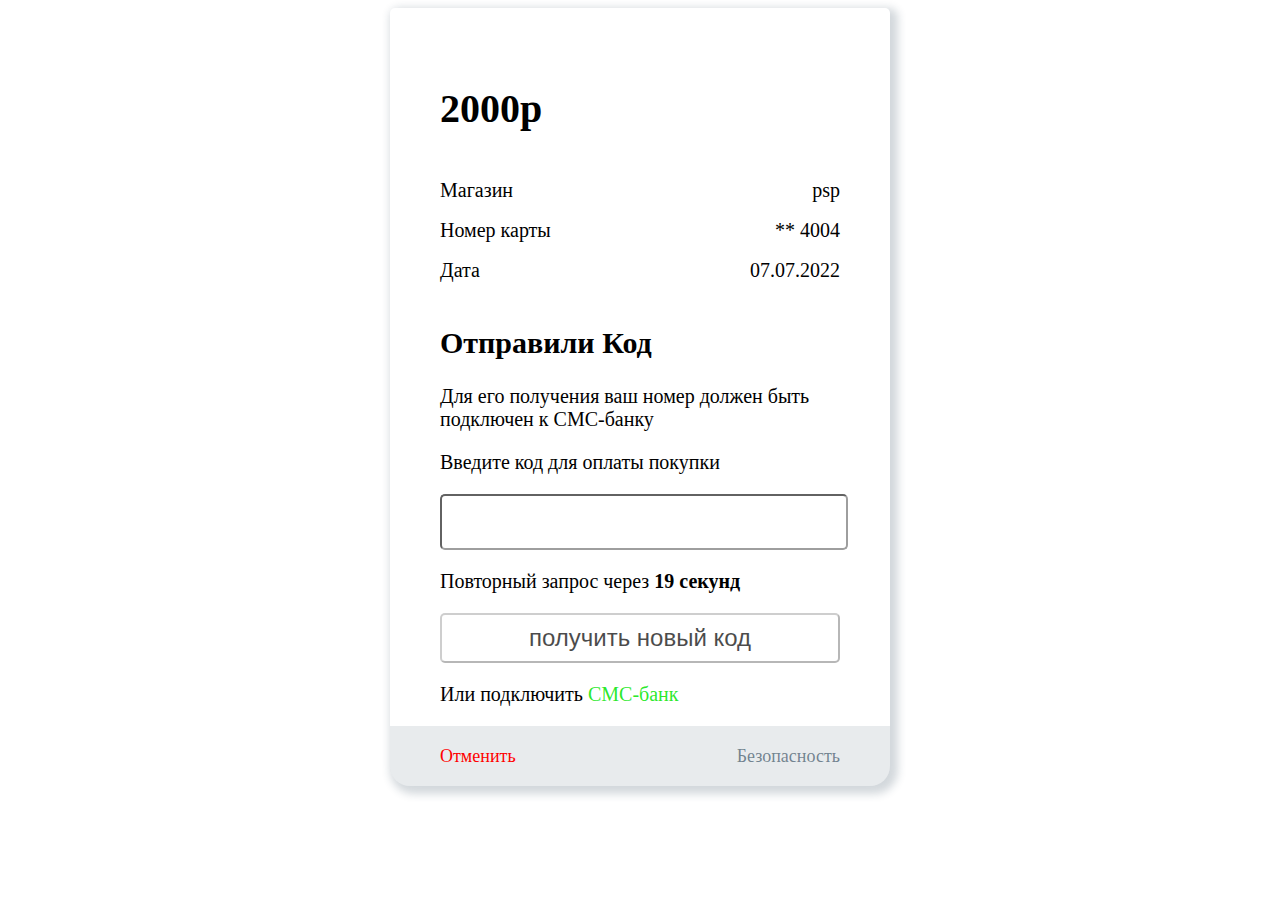
==== pages/index.html @ fa82a74e "Added responsive and second page" ====
<!DOCTYPE html>
<html lang="en">
  <head>
    <meta charset="UTF-8" />
    <meta http-equiv="X-UA-Compatible" content="IE=edge" />
    <link rel="stylesheet" href="../styles/payment.css" />
    <meta name="viewport" content="width=device-width, initial-scale=1.0" />
    <title>Document</title>
  </head>

  <body>
    <section>
      <div class="container">
        <div class="info">
          <div class="info__price">
            <h1>2000р</h1>
          </div>
          <div class="info__place">
            <p>Магазин</p>
            <p>psp</p>
          </div>
          <div class="info__card">
            <p>Номер карты</p>
            <p>** 4004</p>
          </div>
          <div class="info__date">
            <p>Дата</p>
            <p>07.07.2022</p>
          </div>
        </div>
        <div class="feedback">
          <h2>Отправили Код</h2>
          <p>Для его получения ваш номер должен быть подключен к СМС-банку</p>
        </div>
        <div class="feedback__data">
          <p>Введите код для оплаты покупки</p>
          <input
            name="kod"
            class=""
            autocomplete="tel-country-code"
            pattern="[0-9]*"
            type="text"
          />
          <p>
            Повторный запрос через
            <span style="font-weight: 700"> 19 секунд</span>
          </p>
          <input
            class="feedback__data-btn hide"
            type="submit"
            value="получить новый код"
          />

          <p class="hide">Или подключить <a href="#">СМС-банк</a></p>
        </div>
        <footer class="footer">
          <a href="">Отменить</a>
          <a href="">Безопасность</a>
        </footer>
      </div>
    </section>
  </body>
</html>
---- styles/payment.css ----
.container {
  box-shadow: 4px 4px 8px 4px rgba(34, 60, 80, 0.2);
  padding: 50px 0 0 0;
  max-width: 500px;
  margin: 0 auto;
  border-radius: 5px 5px 20px 20px;
}

.info {
  padding: 0 50px;
  font-size: 20px;
}
.info__card {
  height: 40px;
  display: flex;
  justify-content: space-between;
}
.info__date {
  display: flex;
  justify-content: space-between;
}
.info__place {
  height: 40px;
  display: flex;
  justify-content: space-between;
}
.info__price {
  display: flex;
  justify-content: space-between;
}

.feedback {
  padding: 0 50px;
  font-size: 20px;
}

.feedback__data {
  padding: 0 50px;
  font-size: 20px;
  font-weight: 400;
}
.feedback__data input {
  width: 100%;
  height: 50px;
  border-radius: 5px;
  opacity: 0.7;
  font-size: 24px;
}
.feedback__data a {
  text-decoration: none;
  font-weight: 500;
  color: rgba(39, 232, 39, 0.982);
}
.feedback__data-btn {
  width: 100%;
  height: 60px;
  font-size: 20px;
  background-color: white;
  border-radius: 10px;
  border-color: rgba(0, 0, 0, 0.4);
}
.feedback__data-btn:active {
  border-color: rgba(0, 0, 0, 0.7);
}

.footer {
  border-radius: 0 0 20px 20px;
  padding: 20px 50px 0 50px;
  height: 40px;
  background-color: rgba(34, 60, 80, 0.1);
  display: flex;
  justify-content: space-between;
}
.footer a {
  color: red;
  text-decoration: none;
  font-size: 18px;
}
.footer a:last-child {
  color: rgba(34, 60, 80, 0.6);
}
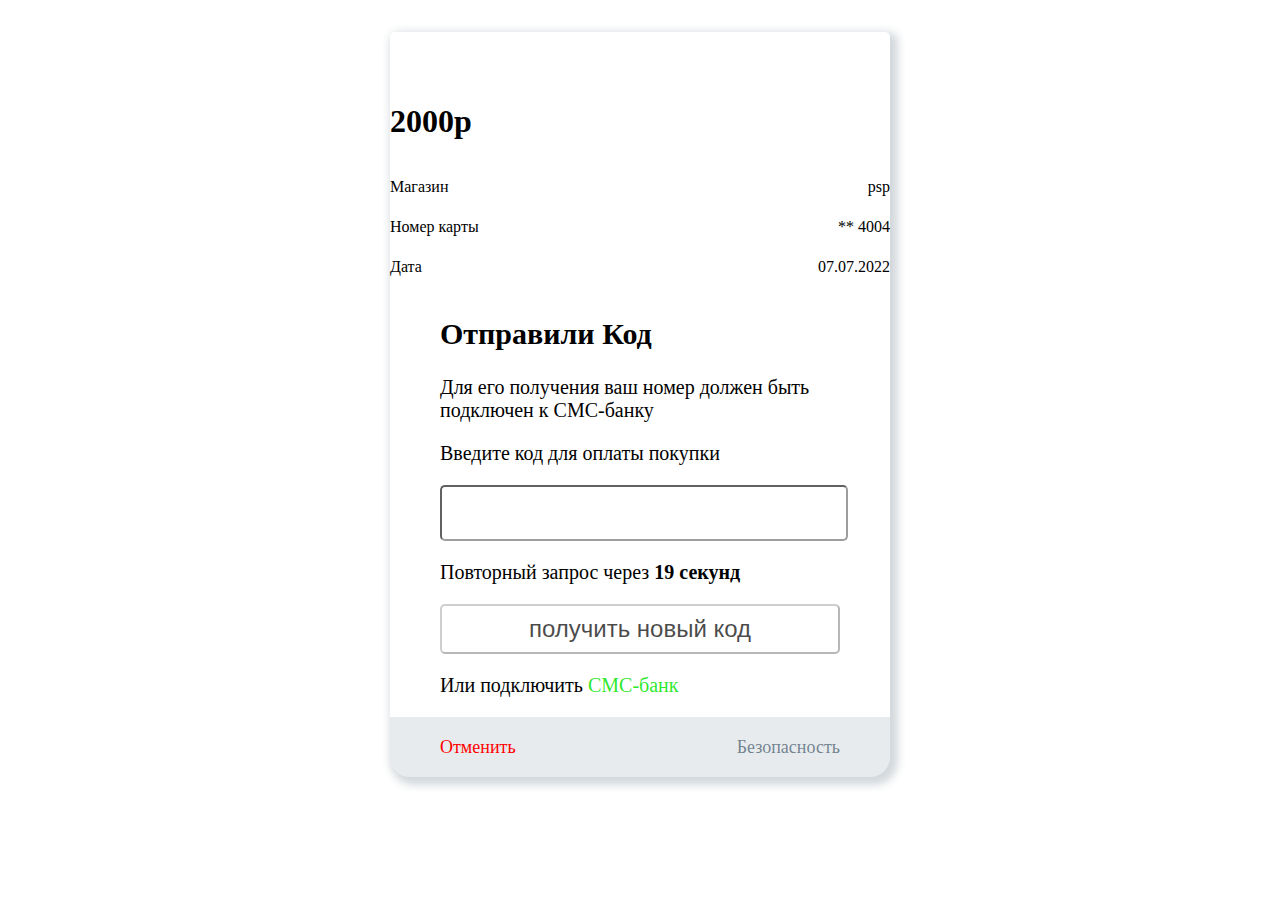
==== commit 51687bcc: "changed html and styles" ====
--- a/pages/index.html
+++ b/pages/index.html
@@ -9,7 +9,7 @@
   </head>
 
   <body>
-    <section>
+    <section class="info">
       <div class="container">
         <div class="info">
           <div class="info__price">
--- a/styles/payment.css
+++ b/styles/payment.css
@@ -2,11 +2,11 @@
   box-shadow: 4px 4px 8px 4px rgba(34, 60, 80, 0.2);
   padding: 50px 0 0 0;
   max-width: 500px;
-  margin: 0 auto;
+  margin: 2rem auto;
   border-radius: 5px 5px 20px 20px;
 }
 
-.info {
+.info__inner {
   padding: 0 50px;
   font-size: 20px;
 }
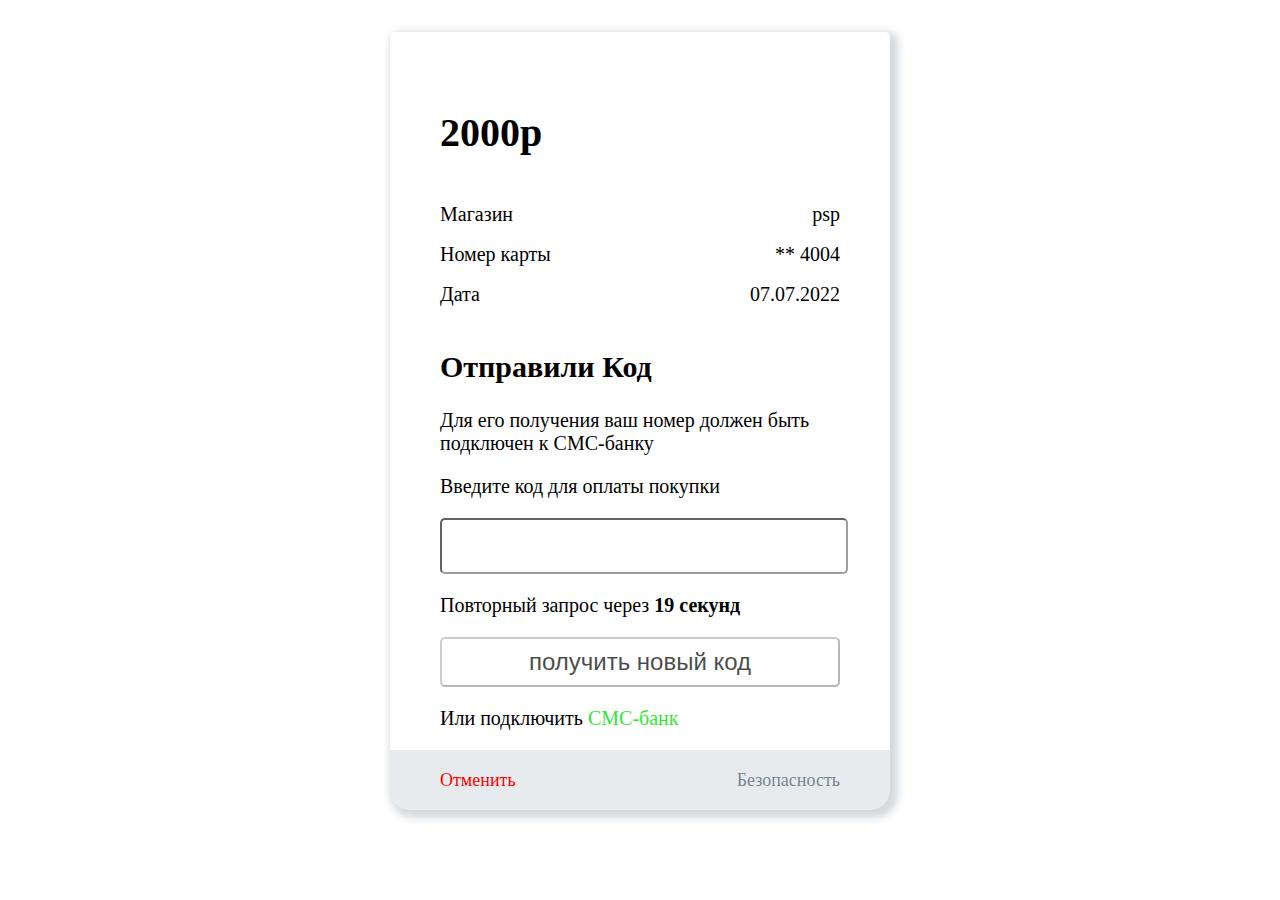
==== commit f9882bcb: "changed html classes" ====
--- a/pages/index.html
+++ b/pages/index.html
@@ -11,7 +11,7 @@
   <body>
     <section class="info">
       <div class="container">
-        <div class="info">
+        <div class="info__inner">
           <div class="info__price">
             <h1>2000р</h1>
           </div>
